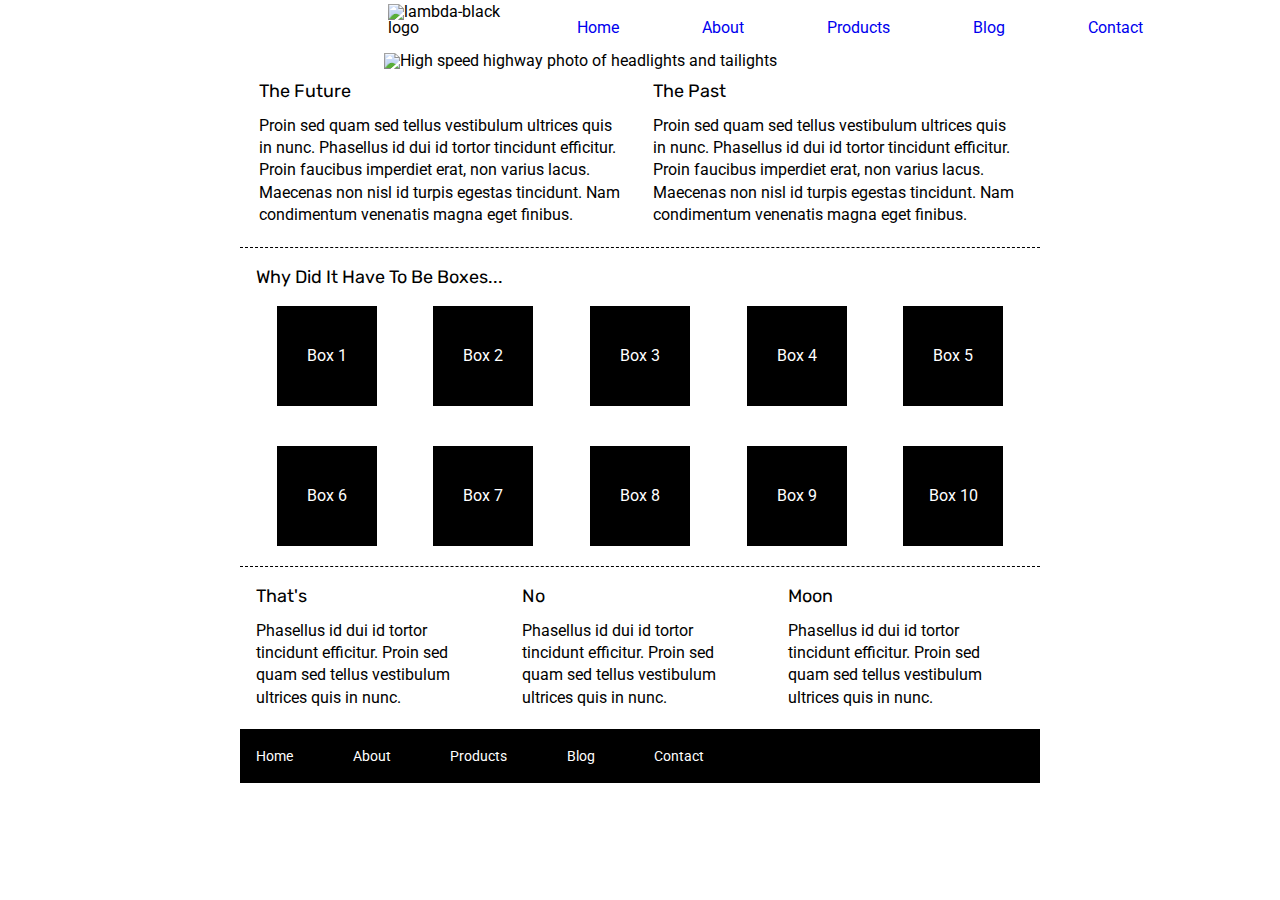
==== index.html @ 915bd25b "added header and elements to index.html" ====
<!doctype html>

<html lang="en">
<head>
  <meta charset="utf-8">

  <title>Sprint Challenge - Home</title>

  <link href="https://fonts.googleapis.com/css?family=Roboto|Rubik" rel="stylesheet">
  <link rel="stylesheet" href="css/index.css">

</head>

<body>
    <header id="top">
        <nav >
            <div class="logo">
                <img src="/img/lambda-black.png" alt="lambda-black logo">
            </div>
            <div class="links">
                <a href="#top">Home</a>
                <a href="about.html">About</a>
                <a href="#">Products</a>
                <a href="#">Blog</a>
                <a href="#">Contact</a>
            </div>
        </nav>
        
    </header>
    <section class="titleImage">
        <img src="/img/jumbo.jpg" alt="High speed highway photo of headlights and tailights">
    </section>
    <div class="container">
   
        <section class="top-content">
            <div class="text-container">
                <h2>The Future</h2>
                <p>Proin sed quam sed tellus vestibulum ultrices quis in nunc. Phasellus id dui id tortor tincidunt efficitur. Proin faucibus imperdiet erat, non varius lacus. Maecenas non nisl id turpis egestas tincidunt. Nam condimentum venenatis magna eget finibus.</p>
            </div>
            <div class="text-container">
                <h2>The Past</h2>
                <p>Proin sed quam sed tellus vestibulum ultrices quis in nunc. Phasellus id dui id tortor tincidunt efficitur. Proin faucibus imperdiet erat, non varius lacus. Maecenas non nisl id turpis egestas tincidunt. Nam condimentum venenatis magna eget finibus.</p>
            </div>
        </section>
        
        <section class="middle-content">
        
            <h2>Why Did It Have To Be Boxes...</h2>
            
            <div class="boxes">
                <div class="box">Box 1</div>
                <div class="box">Box 2</div>
                <div class="box">Box 3</div>
                <div class="box">Box 4</div>
                <div class="box">Box 5</div>
                <div class="box">Box 6</div>
                <div class="box">Box 7</div>
                <div class="box">Box 8</div>
                <div class="box">Box 9</div>
                <div class="box">Box 10</div>
            </div>
        
        </section>

        <section class="bottom-content">

            <div class="text-container">
                <h2>That's</h2>
                <p>Phasellus id dui id tortor tincidunt efficitur. Proin sed quam sed tellus vestibulum ultrices quis in nunc.</p>
            </div>
            <div class="text-container">
                <h2>No</h2>
                <p>Phasellus id dui id tortor tincidunt efficitur. Proin sed quam sed tellus vestibulum ultrices quis in nunc.</p>
            </div>
            <div class="text-container">
                <h2>Moon</h2>
                <p>Phasellus id dui id tortor tincidunt efficitur. Proin sed quam sed tellus vestibulum ultrices quis in nunc.</p>
            </div>

        </section>
        
        <footer>
            <nav>
                <a href="#">Home</a>
                <a href="#">About</a>
                <a href="#">Products</a>
                <a href="#">Blog</a>
                <a href="#">Contact</a>
            </nav>
        </footer>
    </div><!-- container -->        
</body>
</html>
---- css/index.css ----
/* http://meyerweb.com/eric/tools/css/reset/ 
   v2.0 | 20110126
   License: none (public domain)
*/

html, body, div, span, applet, object, iframe,
h1, h2, h3, h4, h5, h6, p, blockquote, pre,
a, abbr, acronym, address, big, cite, code,
del, dfn, em, img, ins, kbd, q, s, samp,
small, strike, strong, sub, sup, tt, var,
b, u, i, center,
dl, dt, dd, ol, ul, li,
fieldset, form, label, legend,
table, caption, tbody, tfoot, thead, tr, th, td,
article, aside, canvas, details, embed, 
figure, figcaption, footer, header, hgroup, 
menu, nav, output, ruby, section, summary,
time, mark, audio, video {
	margin: 0;
	padding: 0;
	border: 0;
	font-size: 100%;
	font: inherit;
	vertical-align: baseline;
}
/* HTML5 display-role reset for older browsers */
article, aside, details, figcaption, figure, 
footer, header, hgroup, menu, nav, section {
	display: block;
}
body {
	line-height: 1;
}
ol, ul {
	list-style: none;
}
blockquote, q {
	quotes: none;
}
blockquote:before, blockquote:after,
q:before, q:after {
	content: '';
	content: none;
}
table {
	border-collapse: collapse;
	border-spacing: 0;
}

* {
    box-sizing: border-box;
}

html, body {
    height: 100%;
    font-family: 'Roboto', sans-serif;
}

h1, h2, h3, h4, h5 {
    font-size: 18px;
    margin-bottom: 15px;
    font-family: 'Rubik', sans-serif;
}

p {
    line-height: 1.4;
}

header nav{
    /* border: 1px solid grey; */
    width: 800px;
    margin: auto 30%;
    display: flex;
    align-items: baseline;
    justify-content: space-around;
    
}
.logo{
    width: 20%;
    margin: .5%;
}
.links{
    width: 90%;
    display: flex;
    justify-content: space-around;
}
.links a{
    text-decoration: none;
}
.titleImage{
    margin: 1% 30%;
    /* display: flex; */
    /* align-items: center; */
}
.container {
    width: 800px;
    margin: 0 auto;
}

.top-content {
    display: flex;
    flex-wrap: wrap;
    justify-content: space-evenly;
    margin-bottom: 20px;
    border-bottom: 1px dashed black;
}

.top-content .text-container {
    width: 48%;
    padding: 0 1%;
    padding-bottom: 20px;  
}

.middle-content {
    margin-bottom: 20px;
    border-bottom: 1px dashed black;
}

.middle-content h2 {
    padding: 0 2%;
    margin-bottom: 0;
}

.middle-content .boxes {
    display: flex;
    flex-wrap: wrap;
    justify-content: space-evenly;
}

.middle-content .boxes .box {
    width: 12.5%;
    height: 100px;
    background: black;
    margin: 20px 2.5%;
    color: white;
    display: flex;
    align-items: center;
    justify-content: center;
}

.bottom-content {
    display: flex;
    margin: 0 2% 20px;
    justify-content: space-around;
}

.bottom-content .text-container {
    padding-right: 4%;
}

.bottom-content .text-container:last-child {
    padding-right: 0;
}

footer {
    width: 100%;
    background: black;
}

footer nav {
    width: 60%;
    display: flex;
    justify-content: space-between;
    align-items: center;
    padding: 20px 2%;
    font-size: 14px;
}

footer nav a {
    color: white;
    text-decoration: none;
}
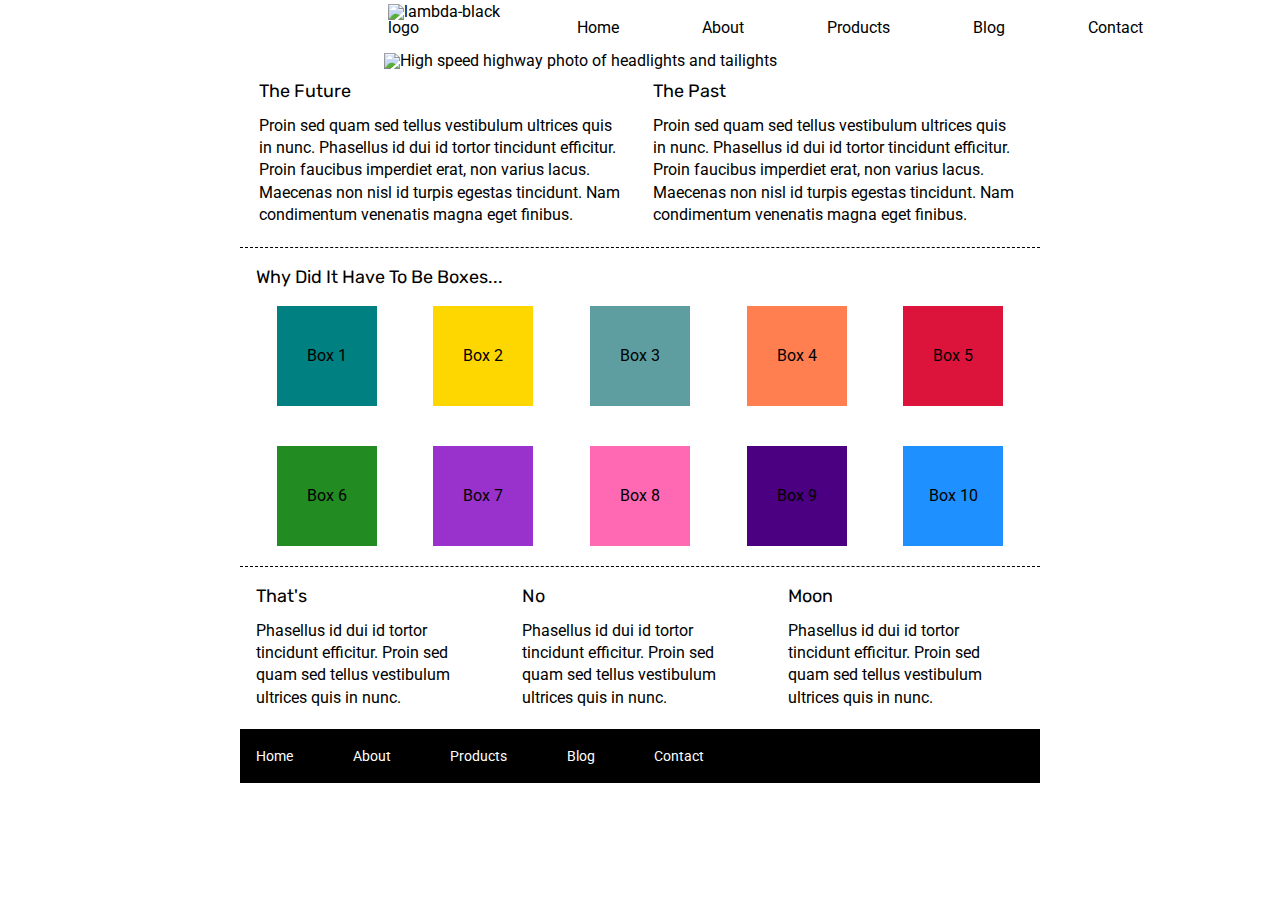
==== commit daa57f80: "colored boxes" ====
--- a/index.html
+++ b/index.html
@@ -18,7 +18,7 @@
                 <img src="/img/lambda-black.png" alt="lambda-black logo">
             </div>
             <div class="links">
-                <a href="#top">Home</a>
+                <a href="index.html">Home</a>
                 <a href="about.html">About</a>
                 <a href="#">Products</a>
                 <a href="#">Blog</a>
@@ -48,16 +48,16 @@
             <h2>Why Did It Have To Be Boxes...</h2>
             
             <div class="boxes">
-                <div class="box">Box 1</div>
-                <div class="box">Box 2</div>
-                <div class="box">Box 3</div>
-                <div class="box">Box 4</div>
-                <div class="box">Box 5</div>
-                <div class="box">Box 6</div>
-                <div class="box">Box 7</div>
-                <div class="box">Box 8</div>
-                <div class="box">Box 9</div>
-                <div class="box">Box 10</div>
+                <div class="box1">Box 1</div>
+                <div class="box2">Box 2</div>
+                <div class="box3">Box 3</div>
+                <div class="box4">Box 4</div>
+                <div class="box5">Box 5</div>
+                <div class="box6">Box 6</div>
+                <div class="box7">Box 7</div>
+                <div class="box8">Box 8</div>
+                <div class="box9">Box 9</div>
+                <div class="box10">Box 10</div>
             </div>
         
         </section>
--- a/css/index.css
+++ b/css/index.css
@@ -85,7 +85,7 @@
     justify-content: space-around;
 }
 .links a{
-    text-decoration: none;
+    text-decoration: none;color:#000000;
 }
 .titleImage{
     margin: 1% 30%;
@@ -137,6 +137,86 @@
     align-items: center;
     justify-content: center;
 }
+.boxes .box1{
+    background-color: teal;
+    width: 12.5%;
+    height: 100px;
+    margin: 20px 2.5%;display: flex;
+    align-items: center;
+    justify-content: center;
+}
+.boxes .box2{
+    background-color:gold;
+    width: 12.5%;
+    height: 100px;
+    margin: 20px 2.5%;display: flex;
+    align-items: center;
+    justify-content: center;
+}
+.boxes .box3{
+    background-color: cadetblue;
+    width: 12.5%;
+    height: 100px;
+    margin: 20px 2.5%;display: flex;
+    align-items: center;
+    justify-content: center;
+}
+.boxes .box4{
+    background-color:coral;
+    width: 12.5%;
+    height: 100px;
+    margin: 20px 2.5%;display: flex;
+    align-items: center;
+    justify-content: center;
+}
+.boxes .box5{
+    background-color:crimson;
+    width: 12.5%;
+    height: 100px;
+    margin: 20px 2.5%;display: flex;
+    align-items: center;
+    justify-content: center;
+}
+.boxes .box6{
+    background-color:forestgreen;
+    width: 12.5%;
+    height: 100px;
+    margin: 20px 2.5%;display: flex;
+    align-items: center;
+    justify-content: center;
+}
+.boxes .box7{
+    background-color:darkorchid;
+    width: 12.5%;
+    height: 100px;
+    margin: 20px 2.5%;display: flex;
+    align-items: center;
+    justify-content: center;
+}
+.boxes .box8{
+    background-color:hotpink;
+    width: 12.5%;
+    height: 100px;
+    margin: 20px 2.5%;display: flex;
+    align-items: center;
+    justify-content: center;
+}
+.boxes .box9{
+    background-color:indigo;
+    width: 12.5%;
+    height: 100px;
+    margin: 20px 2.5%;display: flex;
+    align-items: center;
+    justify-content: center;
+}
+.boxes .box10{
+    background-color: dodgerblue;
+    width: 12.5%;
+    height: 100px;
+    margin: 20px 2.5%;display: flex;
+    align-items: center;
+    justify-content: center;
+}
 
 .bottom-content {
     display: flex;
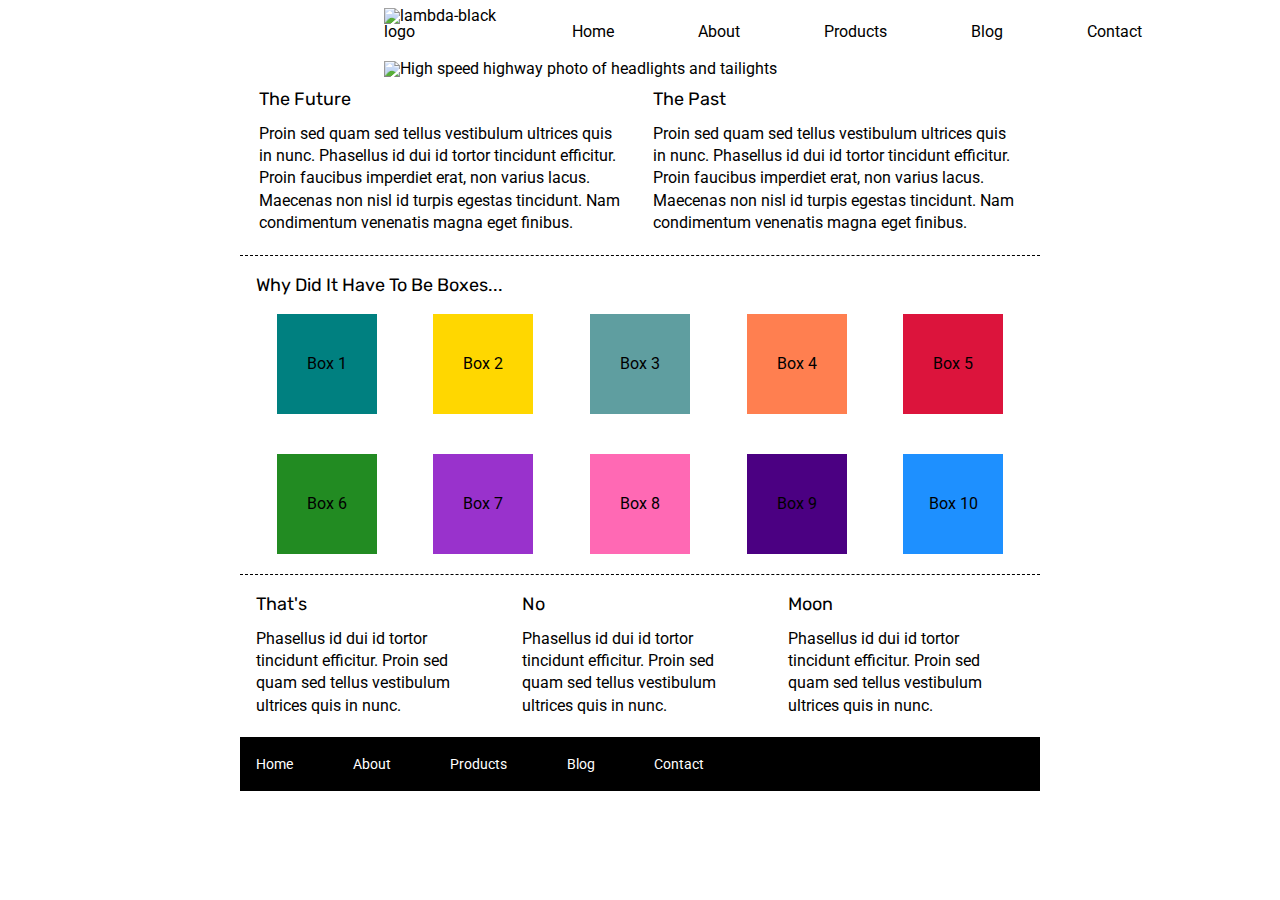
==== commit 9005f386: "not sure" ====
--- a/index.html
+++ b/index.html
@@ -1,5 +1,3 @@
-<!doctype html>
-
 <html lang="en">
 <head>
   <meta charset="utf-8">
--- a/css/index.css
+++ b/css/index.css
@@ -1,6 +1,5 @@
 /* http://meyerweb.com/eric/tools/css/reset/ 
    v2.0 | 20110126
-   License: none (public domain)
 */
 
 html, body, div, span, applet, object, iframe,
@@ -77,7 +76,7 @@
 }
 .logo{
     width: 20%;
-    margin: .5%;
+    margin: 1% auto;
 }
 .links{
     width: 90%;
